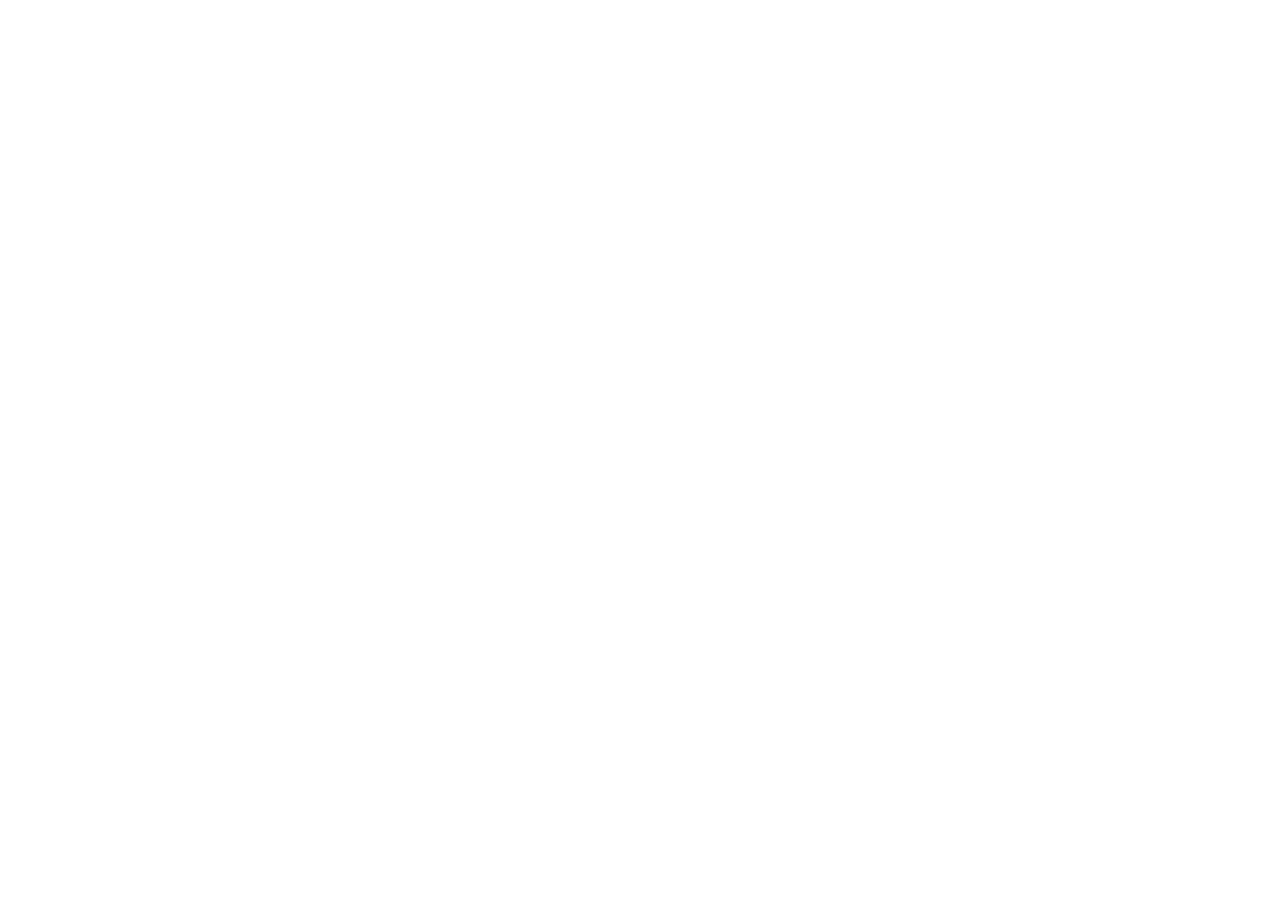
==== sunmaps.html @ 38732fd2 "follow the sun" ====
<!DOCTYPE html>
<html>
<head>
<meta charset='utf-8' />
<title>Display buildings in 3D</title>
<meta name='viewport' content='initial-scale=1,maximum-scale=1,user-scalable=no' />
<script src='https://api.tiles.mapbox.com/mapbox-gl-js/v1.5.0/mapbox-gl.js'></script>
<link href='https://api.tiles.mapbox.com/mapbox-gl-js/v1.5.0/mapbox-gl.css' rel='stylesheet' />
<style>
    body { margin: 0; padding: 0; }
        #map { position: absolute; top: 0; bottom: 0; width: 100%; };
</style>
</head>
<body>
<div id='map'></div>
<script>

mapboxgl.accessToken = 'pk.eyJ1Ijoidmlja2ltbyIsImEiOiJjamdrczdkbnQwbGN4MzByd2lxaDU1ZjE2In0.jAs5IO5vAK4PSWZ-tSJHIQ';
var map = new mapboxgl.Map({
    style: 'mapbox://styles/mapbox/light-v10',
    center: [2.321230990799024, 48.883737843553725],
    // center: [48.8595, 2.2666],
    // center: [-74.0066, 40.7135],
    zoom: 20,
    pitch: 0,
    bearing: 0,
    container: 'map',
    antialias: true
});

// The 'building' layer in the mapbox-streets vector source contains building-height
// data from OpenStreetMap.
map.on('load', function() {
    // Insert the layer beneath any symbol layer.
    var layers = map.getStyle().layers;
    // debugger;

    var labelLayerId;
    for (var i = 0; i < layers.length; i++) {
        if (layers[i].type === 'symbol' && layers[i].layout['text-field']) {
            labelLayerId = layers[i].id;
            break;
        }
    }


    let shadows = [[48.88381427520109, 2.321178545581766], [48.88373897802795, 2.3212136577637543], [48.883730455897584, 2.321173036809041], [48.88372300873695, 2.321137541426302], [48.88371977087887, 2.3211221090095404], [48.88371155649183, 2.3210829513523463], [48.88376889052694, 2.321055796887271], [48.88378618270444, 2.3210479936573574], [48.88381427520109, 2.321178545581766]].map(shadow => [shadow[1], shadow[0]])


    let building = [[2.321230990799024, 48.883737843553725], [2.32126610290205, 48.883662546380585], [2.3212254819384, 48.88365402425022], [2.321189986547851, 48.883646577089586], [2.321174554127694, 48.883643339231504], [2.321135396461886, 48.88363512484447], [2.321108242056935, 48.88369245887957], [2.3211004388451553, 48.883709751057076], [2.321230990799024, 48.883737843553725]]

     map.addLayer({
        'id': 'bati',
        'type': 'fill',
        'source': {
            'type': 'geojson',
            'data': {
                'type': 'Feature',
                'geometry': {
                    'type': 'Polygon',
                    'coordinates': [building]
                }
            }
        },
        'layout': {},
        'paint': {
            'fill-color': '#060',
            'fill-opacity': 0.8
        }
    });

    map.addLayer({
        'id': 'shadow',
        'type': 'fill',
        'source': {
            'type': 'geojson',
            'data': {
                'type': 'Feature',
                'geometry': {
                    'type': 'Polygon',
                    'coordinates': [shadows]
                }
            }
        },
        'layout': {},
        'paint': {
            'fill-color': '#088',
            'fill-opacity': 0.8
        }
    });


    map.addLayer({
        'id': '3d-buildings',
        'source': 'composite',
        'source-layer': 'building',
        'filter': ['==', 'extrude', 'true'],
        'type': 'fill-extrusion',
        'minzoom': 15,
        'paint': {
            'fill-extrusion-color': '#aaa',

            // use an 'interpolate' expression to add a smooth transition effect to the
            // buildings as the user zooms in
            'fill-extrusion-height': [
                "interpolate", ["linear"], ["zoom"],
                15, 0,
                15.05, ["get", "height"]
            ],
            'fill-extrusion-base': [
                "interpolate", ["linear"], ["zoom"],
                15, 0,
                15.05, ["get", "min_height"]
            ],
            'fill-extrusion-opacity': .6
        }
    }, labelLayerId);
});
</script>

</body>
</html>
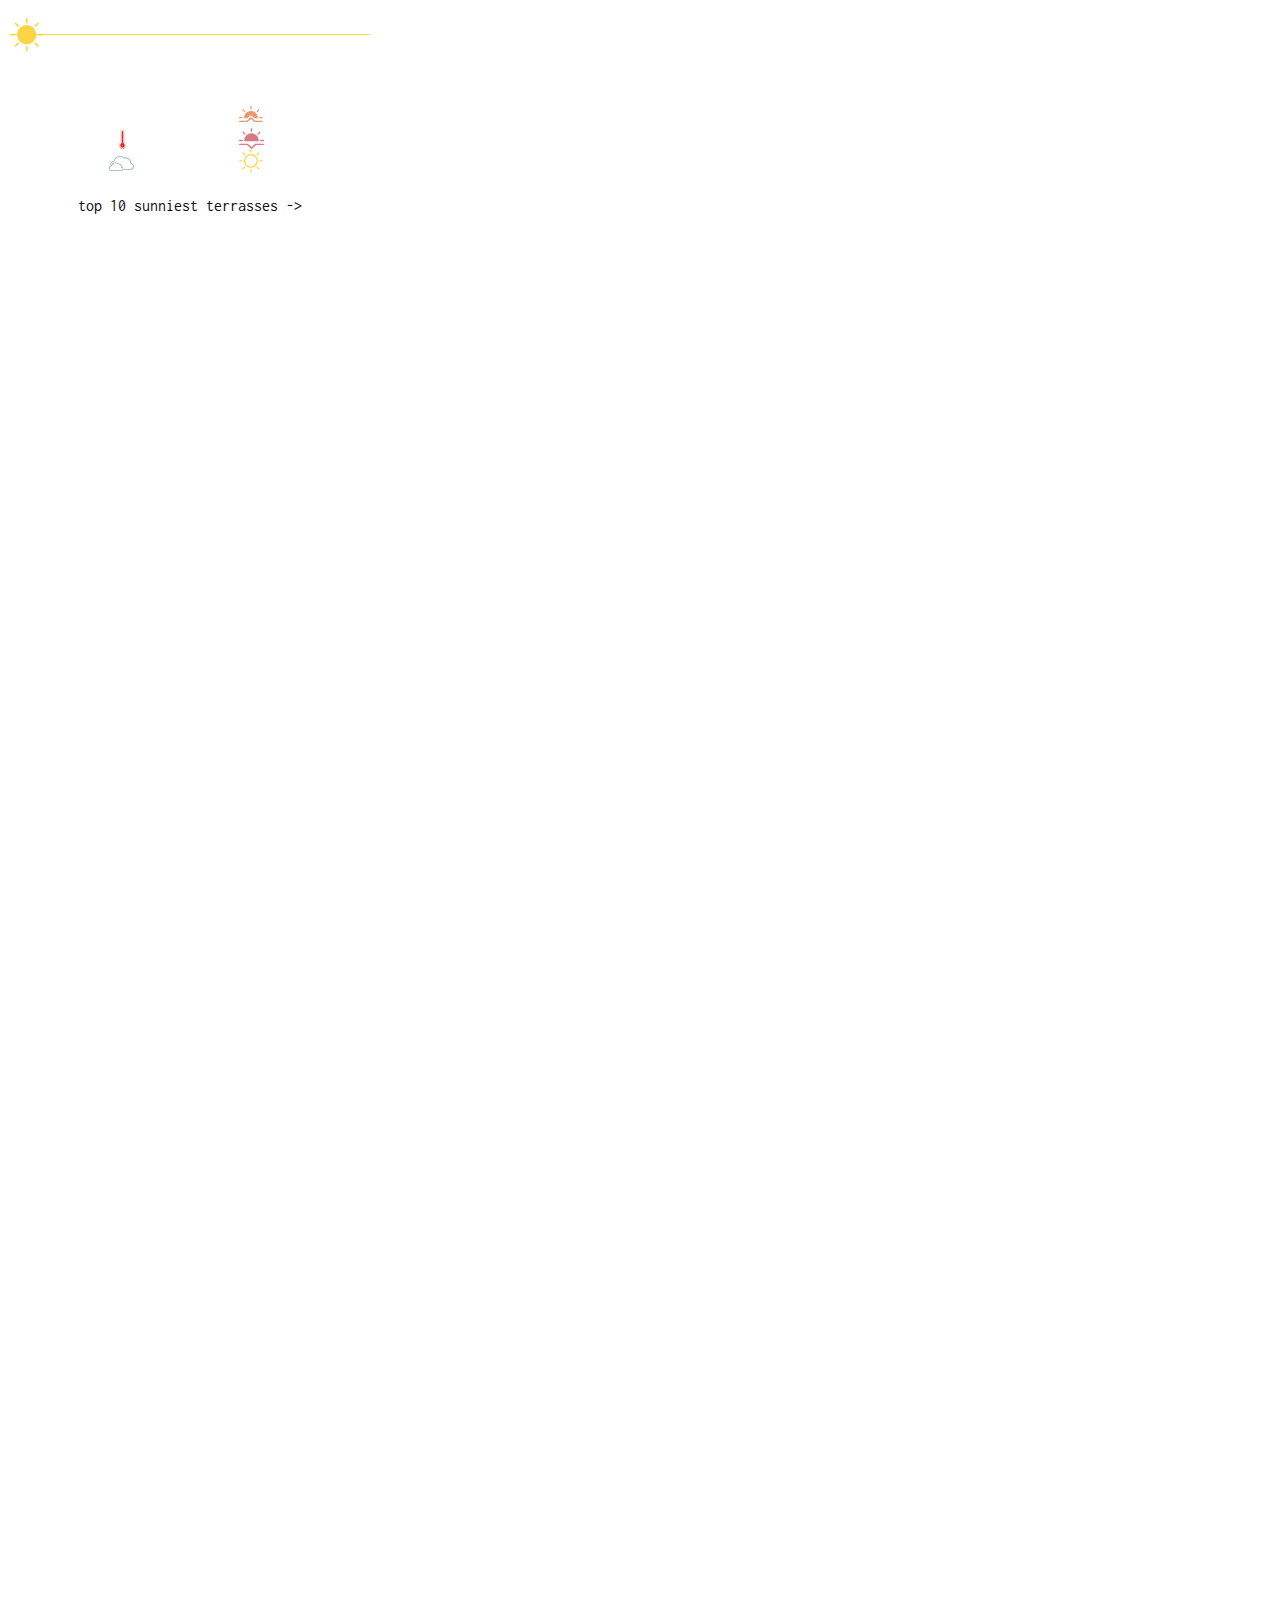
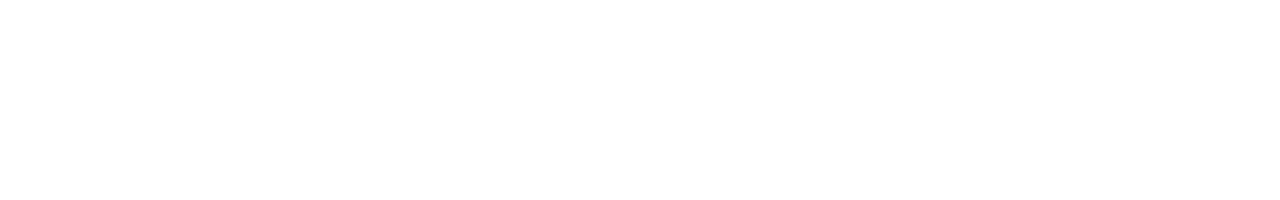
==== commit 9bb482f2: "renaming files" ====
--- a/sunmaps.html
+++ b/sunmaps.html
@@ -1,122 +1,105 @@
 <!DOCTYPE html>
 <html>
 <head>
-<meta charset='utf-8' />
-<title>Display buildings in 3D</title>
-<meta name='viewport' content='initial-scale=1,maximum-scale=1,user-scalable=no' />
-<script src='https://api.tiles.mapbox.com/mapbox-gl-js/v1.5.0/mapbox-gl.js'></script>
-<link href='https://api.tiles.mapbox.com/mapbox-gl-js/v1.5.0/mapbox-gl.css' rel='stylesheet' />
-<style>
-    body { margin: 0; padding: 0; }
-        #map { position: absolute; top: 0; bottom: 0; width: 100%; };
-</style>
+    <title>Follow the sun!</title>
+    <meta charset='utf-8'>
+    <meta name="viewport" content="width=device-width, initial-scale=1.0, user-scalable=no">
+
+    <!-- external stylesheets -->
+    <link href='https://api.tiles.mapbox.com/mapbox-gl-js/v1.10.0/mapbox-gl.css' rel='stylesheet' />
+    <link rel="stylesheet" href="https://api.mapbox.com/mapbox-gl-js/plugins/mapbox-gl-geocoder/v4.5.1/mapbox-gl-geocoder.css" type="text/css"/>
+    <link href="https://fonts.googleapis.com/css2?family=Inconsolata:wght@400;500&display=swap" rel="stylesheet"> 
+    <!-- homemade stylesheet -->
+    <link rel="stylesheet" href="css/sunmaps.css" />
+    <!-- end stylesheets -->
+
+    <!-- favicons -->
+    <link rel="apple-touch-icon" sizes="180x180" href="favicons/apple-touch-icon.png">
+    <link rel="icon" type="image/png" sizes="32x32" href="favicons/favicon-32x32.png">
+    <link rel="icon" type="image/png" sizes="16x16" href="favicons/favicon-16x16.png">
+    <link rel="manifest" href="favicons/site.webmanifest">
+    <link rel="mask-icon" href="favicons/safari-pinned-tab.svg" color="#5bbad5">
+    <meta name="msapplication-TileColor" content="#da532c">
+    <meta name="theme-color" content="#ffffff">
+    <!-- end favicons -->
 </head>
+
 <body>
 <div id='map'></div>
-<script>
+<div id='dark-map' style='height:100%;'></div>
+<div class="map-overlay">
+    <div class="container">
+        <div class="row" id="row1-6">
+            <div class="range">
+                <input id='time' type='range' min="0" max="0" />
+            </div>
+        </div>
+        <div class="row" id="row1-6">
+            <div class="fifty" id="setday"></div>
+            <div class="fifty" id="settime"></div>
+        </div>
+        <div class="row" id="row1-3">
+            <div class="twentyfive" id='weather-icon'>
+                <img src=''>
+            </div>
+            <div class="thirtythree" id="weather-info">
+                <div id="row1-8"></div>
+                <div id="row1-4">
+                    <span id="weather-description" class="seventy"></span>
+                </div>
+                <div id="row1-4">
+                    <div id="temperature_image" class="thirty"><img src="svg/thermometer.svg" title="temperature"></div>
+                    <span id="weather-temp" class="seventy"></span>
+                </div>
+                <div id="row1-4">
+                    <div id="rain_image" class="thirty"><img src="svg/clouds.svg" title="cloudy percentage"></div>
+                    <span id="weather-rain" class="seventy"></span>
+                </div>
+                <div id="row1-8"></div>
+            </div>
+            <div class="thirtythree" id="sun-times">
+                <div id="row1-8"></div>
+                <div id="row1-4">
+                    <div id="sunrise_image" class="thirty"><img src="svg/sunrise_arrow.svg" title="sunrise"></div>
+                    <span id="sunrise" class="seventy"></span>
+                </div>
+                <div id="row1-4">
+                    <div id="sunset_image" class="thirty"><img src="svg/sunset_arrow.svg" title="sunset"></div>
+                    <span id="sunset" class="seventy"></span>
+                </div>
+                <div id="row1-4">
+                    <div id="highsun_image" class="thirty"><img src="svg/high_sun.svg" title="high sun"></div>
+                    <span id="high_sun_time" class="seventy"></span>
+                </div>
+                <div id="row1-8"></div>
+            </div>
+        </div>
+        <div class="row" id="row1-6"><div id="top10link">top 10 sunniest terrasses -> </div></div>
+        <div class="row" id="row1-6">
+            <div class="eighty" id='geocoder'></div>
+            <div class="five" id='geolocate'></div>
+        </div>
+    </div>
+</div>
+</body>
 
-mapboxgl.accessToken = 'pk.eyJ1Ijoidmlja2ltbyIsImEiOiJjamdrczdkbnQwbGN4MzByd2lxaDU1ZjE2In0.jAs5IO5vAK4PSWZ-tSJHIQ';
-var map = new mapboxgl.Map({
-    style: 'mapbox://styles/mapbox/light-v10',
-    center: [2.321230990799024, 48.883737843553725],
-    // center: [48.8595, 2.2666],
-    // center: [-74.0066, 40.7135],
-    zoom: 20,
-    pitch: 0,
-    bearing: 0,
-    container: 'map',
-    antialias: true
-});
+<!-- external scripts -->
+<script src='https://api.tiles.mapbox.com/mapbox-gl-js/v1.10.0/mapbox-gl.js'></script>
+<script src="https://api.mapbox.com/mapbox-gl-js/plugins/mapbox-gl-geocoder/v4.5.1/mapbox-gl-geocoder.min.js"></script>
+<script src="https://ajax.googleapis.com/ajax/libs/jquery/1.9.1/jquery.min.js"></script>
+<script src='https://unpkg.com/suncalc@1.8.0/suncalc.js'></script>
+<script src="https://cdn.jsdelivr.net/npm/es6-promise@4/dist/es6-promise.min.js"></script>
+<script src="https://cdn.jsdelivr.net/npm/es6-promise@4/dist/es6-promise.auto.min.js"></script>
+<!-- end external scripts -->
 
-// The 'building' layer in the mapbox-streets vector source contains building-height
-// data from OpenStreetMap.
-map.on('load', function() {
-    // Insert the layer beneath any symbol layer.
-    var layers = map.getStyle().layers;
-    // debugger;
+<!-- homemade scripts -->
+<script src="API_keys/mapbox_api_key.js"></script>
+<script src="js/Layers.js"></script>
+<script src="js/BuildingShadows.js"></script>
+<script src="js/Weather.js"></script>
+<script src="js/Suntimes.js"></script>
+<script src="js/Polygons.js"></script>
+<script src="js/Runtime.js"></script> <!-- must come last -->
+<!-- end homemade scripts -->
 
-    var labelLayerId;
-    for (var i = 0; i < layers.length; i++) {
-        if (layers[i].type === 'symbol' && layers[i].layout['text-field']) {
-            labelLayerId = layers[i].id;
-            break;
-        }
-    }
-
-
-    let shadows = [[48.88381427520109, 2.321178545581766], [48.88373897802795, 2.3212136577637543], [48.883730455897584, 2.321173036809041], [48.88372300873695, 2.321137541426302], [48.88371977087887, 2.3211221090095404], [48.88371155649183, 2.3210829513523463], [48.88376889052694, 2.321055796887271], [48.88378618270444, 2.3210479936573574], [48.88381427520109, 2.321178545581766]].map(shadow => [shadow[1], shadow[0]])
-
-
-    let building = [[2.321230990799024, 48.883737843553725], [2.32126610290205, 48.883662546380585], [2.3212254819384, 48.88365402425022], [2.321189986547851, 48.883646577089586], [2.321174554127694, 48.883643339231504], [2.321135396461886, 48.88363512484447], [2.321108242056935, 48.88369245887957], [2.3211004388451553, 48.883709751057076], [2.321230990799024, 48.883737843553725]]
-
-     map.addLayer({
-        'id': 'bati',
-        'type': 'fill',
-        'source': {
-            'type': 'geojson',
-            'data': {
-                'type': 'Feature',
-                'geometry': {
-                    'type': 'Polygon',
-                    'coordinates': [building]
-                }
-            }
-        },
-        'layout': {},
-        'paint': {
-            'fill-color': '#060',
-            'fill-opacity': 0.8
-        }
-    });
-
-    map.addLayer({
-        'id': 'shadow',
-        'type': 'fill',
-        'source': {
-            'type': 'geojson',
-            'data': {
-                'type': 'Feature',
-                'geometry': {
-                    'type': 'Polygon',
-                    'coordinates': [shadows]
-                }
-            }
-        },
-        'layout': {},
-        'paint': {
-            'fill-color': '#088',
-            'fill-opacity': 0.8
-        }
-    });
-
-
-    map.addLayer({
-        'id': '3d-buildings',
-        'source': 'composite',
-        'source-layer': 'building',
-        'filter': ['==', 'extrude', 'true'],
-        'type': 'fill-extrusion',
-        'minzoom': 15,
-        'paint': {
-            'fill-extrusion-color': '#aaa',
-
-            // use an 'interpolate' expression to add a smooth transition effect to the
-            // buildings as the user zooms in
-            'fill-extrusion-height': [
-                "interpolate", ["linear"], ["zoom"],
-                15, 0,
-                15.05, ["get", "height"]
-            ],
-            'fill-extrusion-base': [
-                "interpolate", ["linear"], ["zoom"],
-                15, 0,
-                15.05, ["get", "min_height"]
-            ],
-            'fill-extrusion-opacity': .6
-        }
-    }, labelLayerId);
-});
-</script>
-
-</body>
 </html>--- a/css/sunmaps.css
+++ b/css/sunmaps.css
@@ -0,0 +1,183 @@
+html, body, #map { 
+  height: 100%;
+  overflow:hidden;
+}
+html, body {
+  margin:0;
+  padding:0;
+  font-family: 'Inconsolata', monospace;
+}
+#dark-map {
+  height:0%;
+}
+
+.map-overlay {
+    position: absolute;
+    width: 360px;
+    height: 260px;
+    top: 10px;
+    left: 10px;
+}
+.container {
+  position:absolute;
+  background-color: white;
+  width: 100%;
+  height: 100%;
+  opacity:95%;
+}
+
+#weather-icon, #settime, #setday {
+    text-align: center;
+    vertical-align: middle;
+    display:table-cell;
+}
+#settime, #setday {
+  cursor: pointer;
+}
+#weather-icon img {
+  width: 80px;
+}
+#sun-times, #weather-info {
+  text-align: left;
+  display:table-cell;
+  vertical-align: middle;
+}
+
+#sunrise_image, #sunset_image, #highsun_image, #rain_image, #temperature_image,
+#sunrise_image img, #sunset_image img, #highsun_image img, #temperature_image img,
+#rain_image img {
+  float:left;
+}
+#sunrise_image img, #sunset_image img, #highsun_image img {
+  width:25px;
+}
+#temperature_image img {
+  height:20px;
+  padding-left:10px;
+}
+#rain_image img {
+  height: 15px;
+  padding-top: 5px;
+}
+#sunrise, #sunset, #high_sun_time, #weather-rain {
+  text-align: left;
+  vertical-align: middle;
+  display: table-cell;
+}
+
+#top10link {
+    text-align: center;
+    display:table-cell;
+    vertical-align: middle;
+}
+
+#geocoder {
+  float:left;
+  padding-left: 5%;
+}
+#geolocate {
+  float:left;
+  display:block;
+  width:30px;
+}
+
+.five {
+  width:5%;
+}
+.twentyfive {
+  width:25%;
+}
+.thirty {
+  width: 30%;
+}
+.thirtythree {
+  width:33%;
+}
+.fifty {
+  width:50%;
+}
+.seventy {
+  width: 70%;
+}
+.eighty {
+  width:80%;
+}
+
+#row1-3 {
+  height:33.3%;
+  display:table;
+  width:100%;
+}
+#row1-6 {
+  height:16.7%;
+  display:table;
+  width:100%;
+}
+#row1-4 {
+  height:25%;
+  display:table;
+  width:100%;
+}
+#row1-8 {
+  height:12.5%;
+  display:table;
+  width:100%;
+}
+
+/* Sun slider, Chrome & Firefox */
+@media screen and (-webkit-min-device-pixel-ratio:0) {
+    #time {
+      -webkit-appearance: none;
+      background-color: #fcd33b;
+      cursor: pointer;
+      width: 100%;
+      top:8.3%;
+      position:absolute;
+      left:-0.5%; /*correct the track depassing the box*/
+      height:1.5px; /* height of track */
+    }
+    #time:focus {
+       outline: none;
+    }
+
+    #time::-moz-focus-outer {
+        border: 0;
+        }
+
+    #time::-webkit-slider-thumb {
+      -webkit-appearance: none;
+      background-image: url(../svg/sun_filled_yellow.svg);
+      background-size:35px;
+      height: 35px;
+      width: 35px;
+      outline: none;
+      outline-style:none;
+      box-shadow:none;
+      border-color:transparent;
+    }
+
+    #time::-moz-range-thumb {
+      height: 35px;
+      width: 35px;
+      -moz-appearance: none;
+      cursor: pointer;
+      background-color: #fcd33b;
+      mask-size:35px;
+      mask-position:bottom;
+      mask-image: url(../svg/sun_filled_yellow.svg);
+      outline: none;
+      outline-style:none;
+      box-shadow:none;
+      border-color:transparent;
+    }
+    
+    #time::-webkit-slider-runnable-track {
+      -webkit-appearance: none;
+      padding-top:2px; /* chrome middle aligns the yellow sun */
+      color: #fcd33b;
+    }
+}
+/* Sun slider, IE */
+input[type="range"]::-ms-fill-lower, input[type="range"]::-ms-fill-upper {
+  background-color: #fcd33b; 
+}